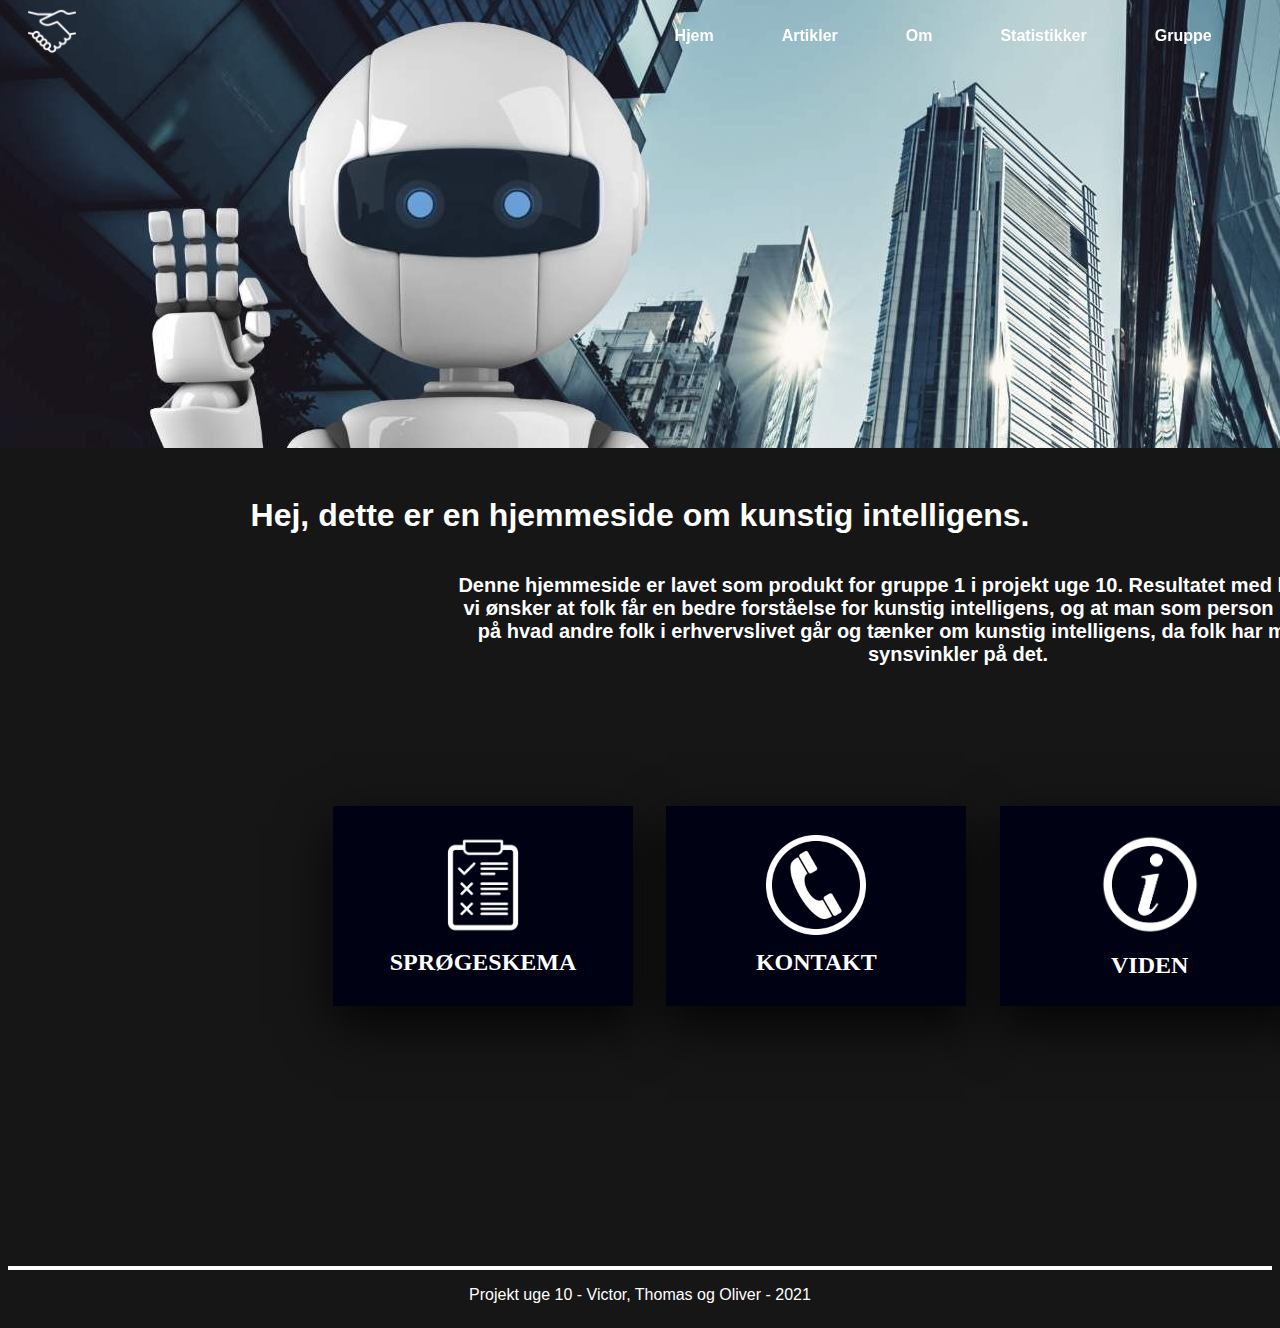
==== index.html @ 6625575d "Add files via upload" ====
<!DOCTYPE html>
<html>
    <head>
        <link rel="stylesheet" href="css/frontpage.css">
        <link rel="stylesheet" href="css/scroll.css">
        <link rel="stylesheet" href="css/navbar.css">
        <link rel="stylesheet" href="css/slider.css">
        <link rel="stylesheet" href="css/card.css">
        <link rel="stylesheet" href="css/footer.css">
        <script src="https://code.jquery.com/jquery-3.5.0.js"></script>
        <script src="js/navbar.js"></script>
    </head>
    <body>
        <nav>

            <img class="logo" src="images/team.png">

            <div class="menu">
            <ul>
                <li><a href="index.html">Hjem</a></li>
                <li><a href="artikler.html">Artikler</a></li>
                <li><a href="om.html">Om</a></li>
                <li><a href="statistiker.html">Statistikker</a></li>
                <li><a href="team.html">Gruppe</a></li>
            </ul>
        </div>

        </nav>
        <div class="slider">
            <figure>
                <div class="slide">
                    <img src="images/slidebilleder/a.jpg">
                </div>
    
                <div class="slide">
                    <img src="images/slidebilleder/b.jpg">
                </div>
    
                <div class="slide">
                    <img src="images/slidebilleder/c.jpg">
                </div>

                <div class="slide">
                    <img src="images/slidebilleder/a.jpg">
                </div>

                <div class="slide">
                    <img src="images/slidebilleder/b.jpg">
                </div>

                <div class="slide">
                    <img src="images/slidebilleder/c.jpg">
                </div>
            </figure>
        </div><br>

        <h1>Hej, dette er en hjemmeside om kunstig intelligens.</h1><br>
        <div class="infobox">
            <span>Denne hjemmeside er lavet som produkt for gruppe 1 i projekt uge 10. Resultatet med hjemmesiden er, at vi ønsker at folk får en bedre forståelse for kunstig intelligens, og at man som person kan se statistikker på hvad andre folk i erhvervslivet går og tænker om kunstig intelligens, da folk har mange forskellige synsvinkler på det.</span>
        </div>

        <div class="container">
            <div class="card">
                <div class="face face1">
                    <div class="content">
                        <img src="images/kortbilleder/skema.png">
                        <h3>SPRØGESKEMA</h3>
                    </div>
                </div>
                <div class="face face2">
                    <div class="content">
                        <p>Vores statistikker kommer fra vores eget spørgeskema, som du er mere end velkommen til at svare på <a href="https://forms.gle/dSW6HR49zjCzxwu66">her</a>.</p>
                    </div>
                </div>               
            </div>
            <div class="card">
                <div class="face face1">
                    <div class="content">
                        <img src="images/kortbilleder/contact.png">
                        <h3>KONTAKT</h3>
                    </div>
                </div>
                <div class="face face2">
                    <div class="content">
                        <p>Har du spørgsmål omkring vores projekt, er du mere end velkommen til at kontakt os på vores mail: Gruppe1ki@gmail.com</p>
                    </div>
                </div>
            </div>
            <div class="card">
                <div class="face face1">
                    <div class="content">
                        <img src="images/kortbilleder/info.png">
                        <h3>VIDEN</h3>
                    </div>
                </div>
                <div class="face face2">
                    <div class="content">
                        <p>Ønsker du mere viden om kunstig intelligens? Så har vi en side, hvor du kan læse meget mere om emnet. Få udflydt din manglene viden <a href="om.html">her</a>.</p>
                    </div>
                </div>
            </div>
            <div class="card">
                <div class="face face1">
                    <div class="content">
                        <img src="images/team.png">
                        <h3>GRUPPEN</h3>
                    </div>
                </div>
                <div class="face face2">
                    <div class="content">
                        <p>For at se de 3 gruppe medlemmer som har lavet projekt, skal du bare trykker lige <a href="team.html">her</a>.</p>
                    </div>
                </div>               
            </div>
        </div>
        <div class="footer">Projekt uge 10 - Victor, Thomas og Oliver - 2021 </div>
    </body>
</html>
---- css/frontpage.css ----
body{
    background: rgb(22, 22, 22);
    text-align: center;
}

h1{
    color: white;
    font-family: Arial, Helvetica, sans-serif;
    font-weight: 700;
}

span{
    color: white;
    font-family: Arial, Helvetica, sans-serif;
    font-weight: 700;
    font-size: 20px;
}

.infobox{
    width: 1000px;
    position: relative;
    left: 450px;
}
---- css/scroll.css ----
::-webkit-scrollbar {
    width: 0px;
}
  

::-webkit-scrollbar-track {
    box-shadow: inset 0 0 5px grey;
    border-radius: 10px;
}
  
::-webkit-scrollbar-thumb {
    background: transparent;
    border-radius: 10px;
}
---- css/navbar.css ----
nav{
    z-index: 9999;
    position: fixed;
    width: 102%;
    line-height: 60px;
    left: -20px;
    top: -10px;
}

nav ul{
    float: right;
    margin: 0;
    padding-right: 42px;
}

nav ul li{
    display: inline-block;
    padding: 16px 32px;
}

nav ul li a{
    text-decoration: none;
    color: rgb(255, 255, 255);
    font-size: 16px;
    font-family: Arial, Helvetica, sans-serif;
    font-weight: 700;
}

nav.black{
    background: rgb(22, 22, 22);
}

.logo{
    height: 48px;
    float: left;
    margin: 16px 48px;
}
---- css/slider.css ----
.slider{
	overflow: hidden;
	height: 450px;
    width: 1920px;
    position: relative;
    top: -10px;
    left: -10px;
}

.slider figure div{
	width: 20%;
	float: left;
}

.slider figure img{
	width: 100%;
	float: left;
}

.slider figure{
	position: relative;
	width: 500%;
	margin: 0;
	left: 0;
	animation: 40s slidy infinite;
}

@keyframes slidy{
	0%{
		left: 0%
	}

	10%{
		left: 0%;
	}

	12%{
		left: -100%;
	}

	22%{
		left: -100%;
	}

	24%{
		left: -200%;
	}

	34%{
		left: -200%;
	}

	36%{
		left: -300%;
	}

	46%{
		left: -300%;
	}

	48%{
		left: -400%;
	}

	58%{
		left: -400%;
	}

	60%{
		left: -300%;
	}

	70%{
		left: -300%;
	}

	72%{
		left: -200%;
	}

	82%{
		left: -200%;
	}

	84%{
		left: -100%;
	}

	94%{
		left: -100%;
	}

	96%{
		left: 0%;
	}

	100%{
		left: 0%;
	}
}
---- css/card.css ----
.container{
    width: 1300px;
    height: 500px;
    position: relative;
    left: 325px;
    top: 40px;
    display: flex;
    justify-content: space-between;
}

.container .card{
    position: relative;

}

.container .card .face{
    width: 300px;
    height: 200px;
    transition: 0.5s;
}

.container .card .face.face1{
    position: relative;
    background: #000213;
    display: flex;
    justify-content: center;
    align-items: center;
    z-index: 1;
    transform: translateY(100px);
}

.container .card:hover .face.face1{
    background: #ff0057;
    transform: translateY(0);
}

.container .card .face.face1 .content{
    text-align: center;
    opacity: 1;
    transition: 0.5s;
}

.container .card:hover .face.face1 .content{
    opacity: 1;
}

.container .card .face.face1 .content img{

    max-width: 100px;
}

.container .card .face.face1 .content h3{
    margin: 10px 0 0;
    padding: 0;
    color: white;
    text-align: center;
    font-size: 1.5em;
}

.container .card .face.face2{
    position: relative;
    background: white;
    display: flex;
    justify-content: center;
    align-items: center;
    padding: 20px;
    box-sizing: border-box;
    box-shadow: 0 20px 50px rgba(0, 0, 0, 0.8);
    transform: translateY(-100px);
}

.container .card:hover .face.face2{
    transform: translateY(0);
}

.container .card .face.face2 .content p{
    margin: 0px;
    padding: 0;
    color: #000213;
}

.container .card .face.face2 .content a{
    text-align: center;
    display: inline-block;
    text-decoration: none;
    font-weight: 900;
    color: rgb(0, 89, 255);
}
---- css/footer.css ----
.footer {
    right: 0;
    bottom: 0;
    left: 0;
    padding: 1rem;
    margin-top: 100px;
    background-color: rgb(22, 22, 22);
    color: #ffffff;
    text-align: center;
    font-family: 'Montserrat', sans-serif;
    font-weight: 500;
    border-top: 4px solid #ffffff;
    margin-bottom: o;
}
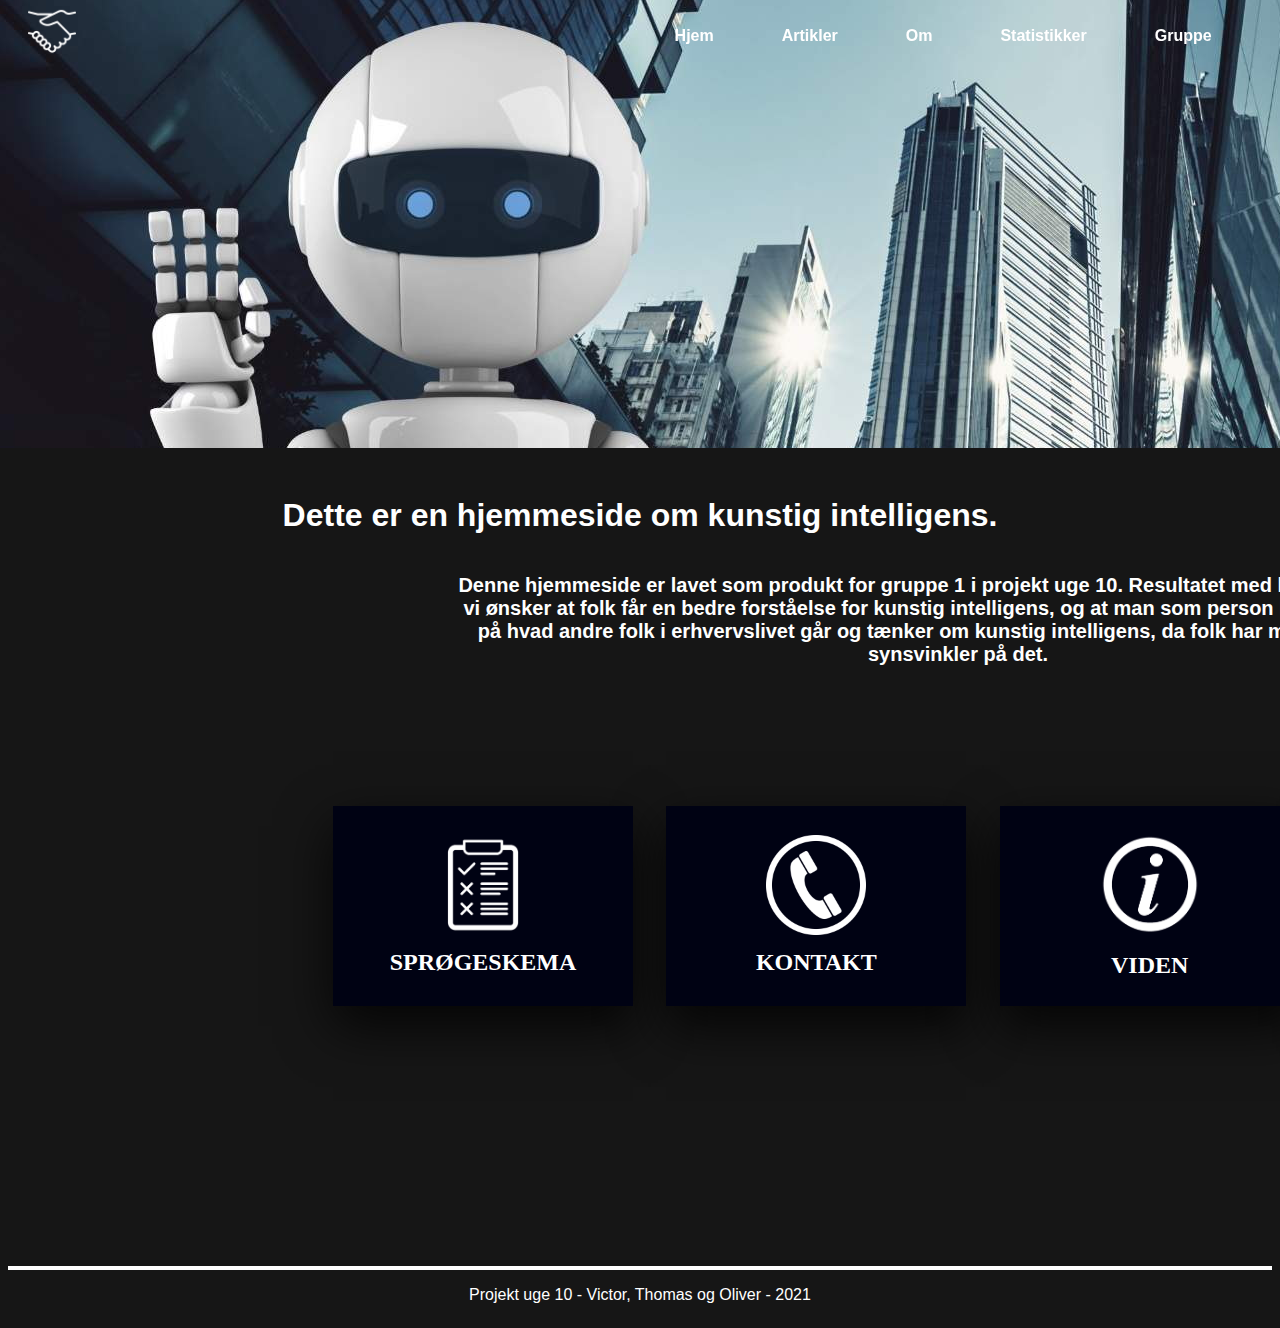
==== commit cc5a4e60: "Update index.html" ====
--- a/index.html
+++ b/index.html
@@ -54,7 +54,7 @@
             </figure>
         </div><br>
 
-        <h1>Hej, dette er en hjemmeside om kunstig intelligens.</h1><br>
+        <h1>Dette er en hjemmeside om kunstig intelligens.</h1><br>
         <div class="infobox">
             <span>Denne hjemmeside er lavet som produkt for gruppe 1 i projekt uge 10. Resultatet med hjemmesiden er, at vi ønsker at folk får en bedre forståelse for kunstig intelligens, og at man som person kan se statistikker på hvad andre folk i erhvervslivet går og tænker om kunstig intelligens, da folk har mange forskellige synsvinkler på det.</span>
         </div>
@@ -115,4 +115,4 @@
         </div>
         <div class="footer">Projekt uge 10 - Victor, Thomas og Oliver - 2021 </div>
     </body>
-</html>+</html>
